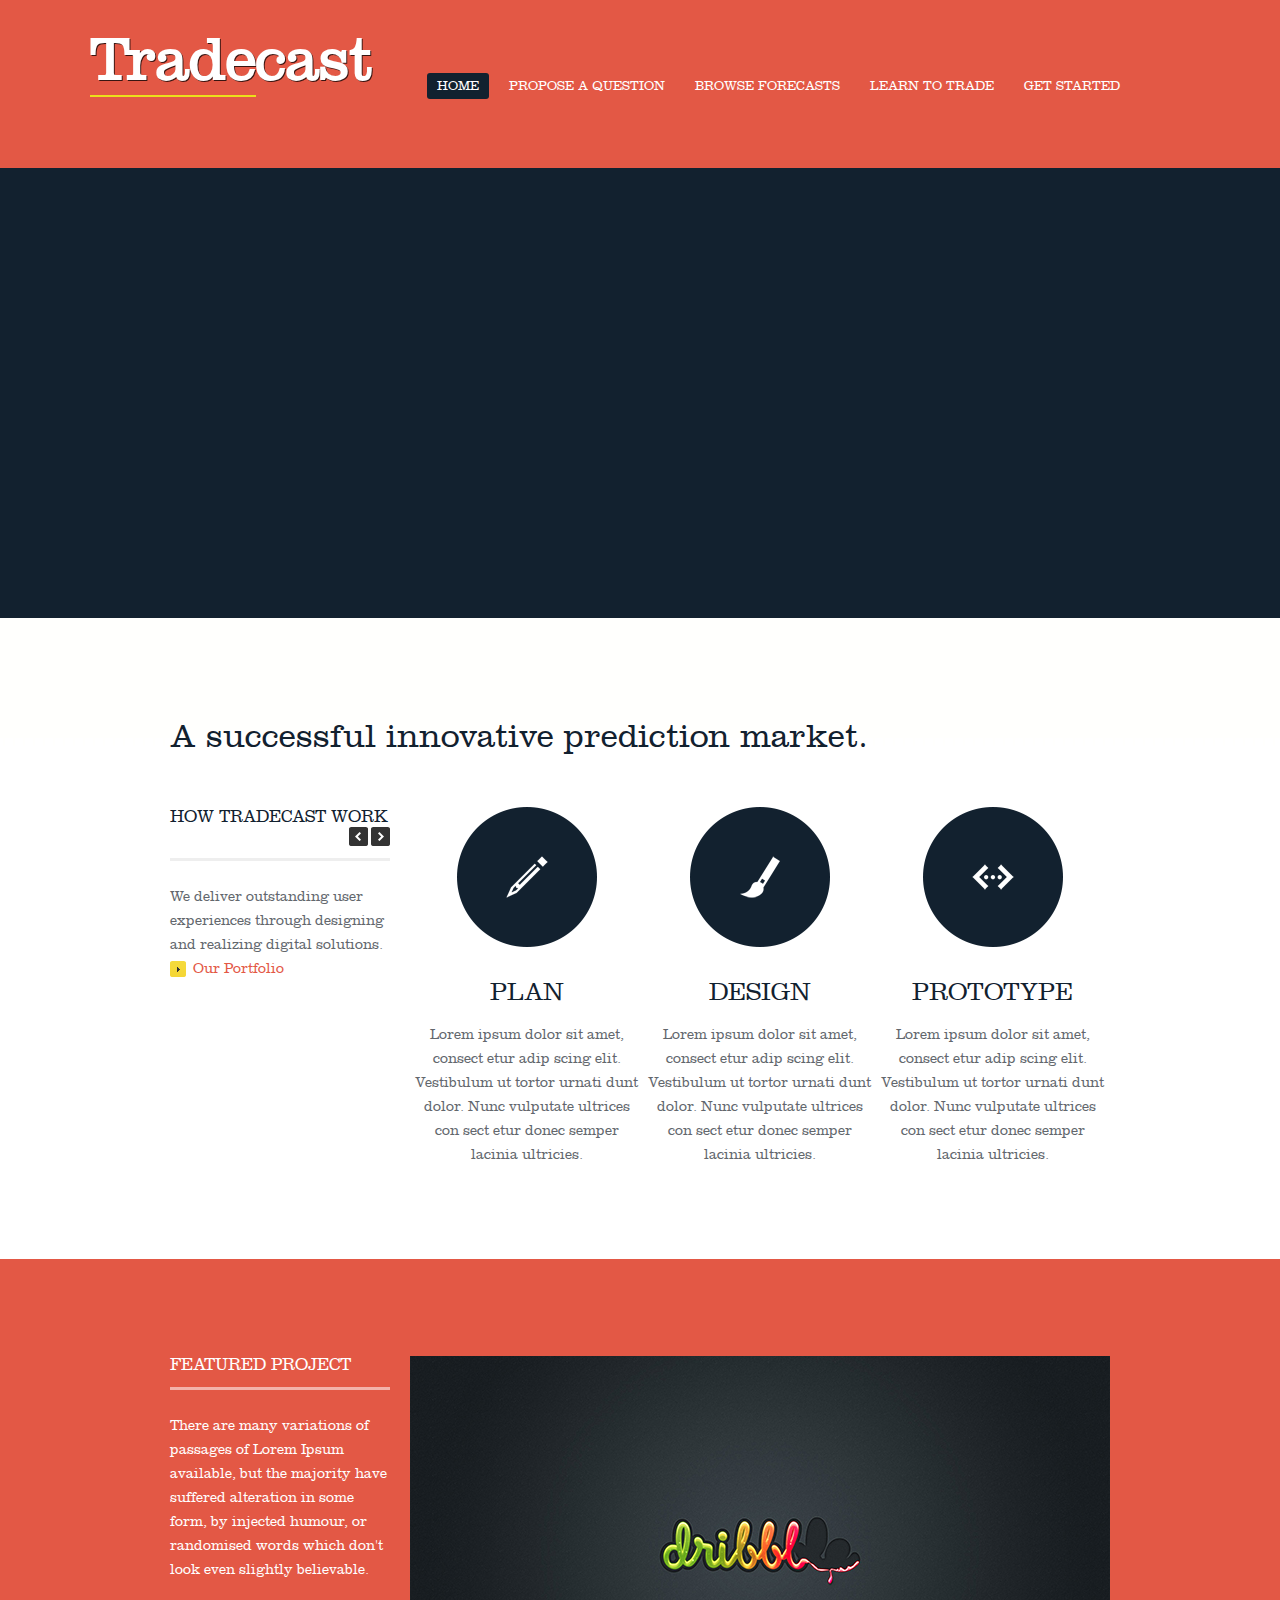
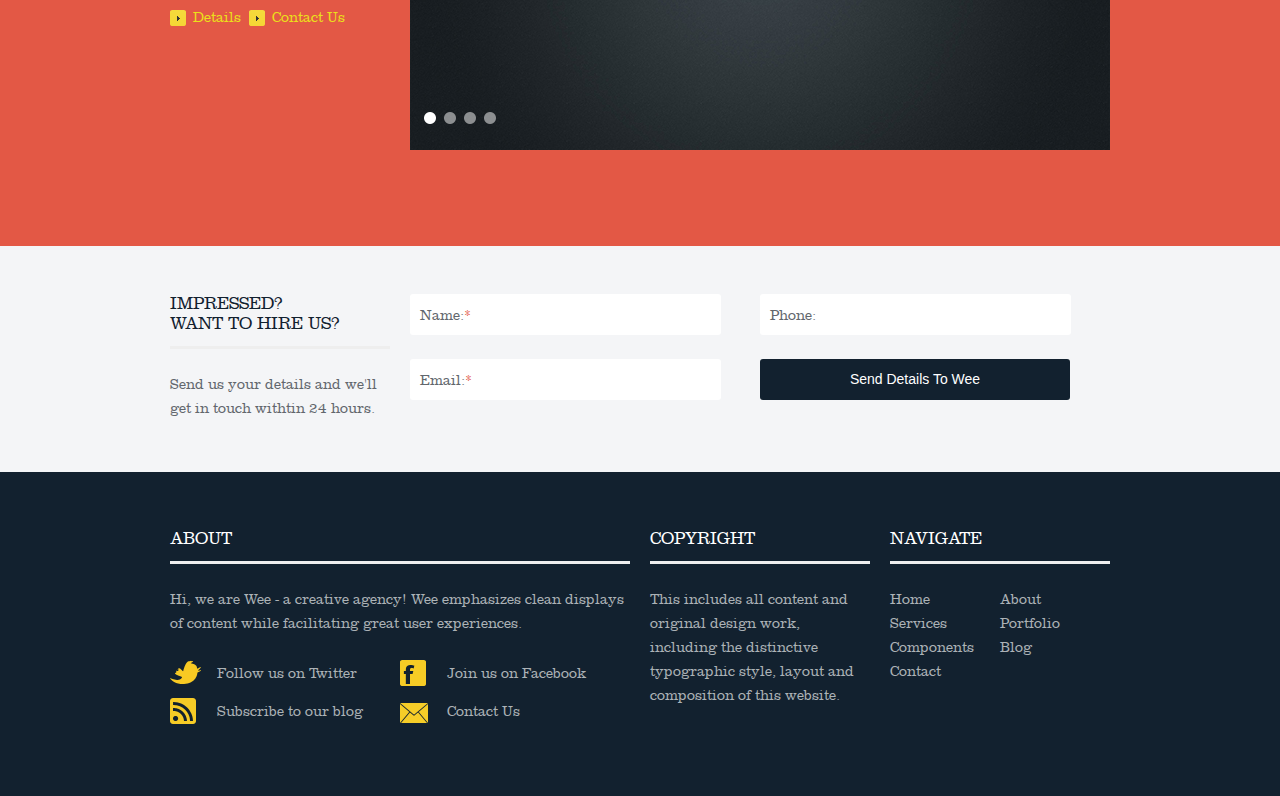
==== index.html @ a86aa31e "first commit" ====
﻿<!DOCTYPE html>
<html lang="en">
<head>
<title>Home | Tradecast</title>
<meta charset="utf-8">
<meta name="viewport" content="width=device-width; initial-scale=1.0">
<link rel="stylesheet" type="text/css" media="screen" href="css/style.css">
<link rel="stylesheet" type="text/css" media="screen" href="css/slider.css">
<script type="text/javascript" src="js/jquery-1.8.2.min.js"></script>
<script type="text/javascript" src="js/home-slider01.js"></script>
<script type="text/javascript" src="js/home-slider02.js"></script>
<script type="text/javascript" src="js/scripts.js"></script>
<script type="text/javascript" src="js/html5shiv.js"></script>
<!--[if lt IE 8]>
   <div style=' clear: both; text-align:center; position: relative;'>
     <a href="http://windows.microsoft.com/en-US/internet-explorer/products/ie/home?ocid=ie6_countdown_bannercode">
       <img src="http://storage.ie6countdown.com/assets/100/images/banners/warning_bar_0000_us.jpg" border="0" height="42" width="820" alt="You are using an outdated browser. For a faster, safer browsing experience, upgrade for free today." />
    </a>
  </div>
<![endif]-->
<!--[if lt IE 9]>
   	<script type="text/javascript" src="js/html5.js"></script>
    	<link rel="stylesheet" type="text/css" media="screen" href="css/ie.css">
    <![endif]-->
</head>
<body>
<div class="block1 p_bottom_zero">
  <div class="container_12"> 
    <!--==============================header=================================-->
    <header class="homepage">
      <h1><a class="logo" href="index.html"><span class="underline">Trade</span>cast</a></h1>
      <nav>
        <ul class="sf-menu">
          <li class="current"><a href="index.html">Home</a></li>
          <li><a href="propose.html">Propose a question</a></li>
          <li><a href="browse.html">Browse Forecasts</a></li>
          <li><a href="javascript:">Learn to trade</a>
            <ul>
              <li><a href="project-threecol.html">How Works </a></li>
              <li><a href="project-fourcol.html">Trader Manual</a></li>
              <!-- <li><a href="project-details.html">Project Details</a></li> -->
            </ul>
          </li>
          <!-- Pages
          <li> <a href="javascript:">Pages</a>
            <ul>
              <li><a href="javascript:">Home</a>
                <ul>
                  <li><a href="index.html">With Slider</a></li>
                  <li><a href="index2.html">Second Slider</a></li>
                  <li><a href="index3.html">Without Slider</a></li>
                </ul>
              </li>
              <li><a href="about.html">About</a></li>
              <li><a href="javascript:">Pricing</a>
                <ul>
                  <li><a href="pricing-threecol.html">Three Cols</a></li>
                  <li><a href="pricing-fourcol.html">Four Cols</a></li>
                </ul>
              </li>
              <li><a href="components.html">Components</a></li>
              <li><a href="404.html">404</a></li>
              <li><a href="faq.html">FAQ</a></li>
            </ul>
          </li> -->
          <li><a href="javascript:">Get started</a>
            <ul>
              <li><a href="blog.html">sign in</a></li>
              <li><a href="blog-single.html">Create account</a></li>
              <li><a href="blog-single.html">FAQ</a></li>
              <li><a href="blog-single.html">Contact us</a></li>
            </ul>
          </li> 
          <!-- Contact
          <li><a href="contact.html">Contact</a></li>-->
        </ul>
      </nav>
      <div class="clear"></div>
    </header>
  </div>
</div>
<div class="extra_container">
  <section >
    <div class="fullwidthbanner-container" style="height:450px">
      <div class="fullwidthbanner">
        <ul>
          
          <!-- FADE -->
          <li data-transition="fade">
          
            <img src="images/main.jpg" alt="">
            <div class="caption lft" data-x="700" data-y="70" data-speed="900" data-start="900" data-easing="easeOutExpo"><img src="images/carousel/euro.png" alt="" width="256" /></div> 
            <div class="caption lft" data-x="500" data-y="70" data-speed="200" data-start="900" data-easing="easeOutExpo"><img src="images/carousel/dollar.png" alt="" width="256" /></div> 
            
            <div class="caption sfl big_red_bg" data-x="10" data-y="40" data-speed="600" data-start="2000" data-easing="easeOutExpo">Buy / Sell trades for</div>
            <div class="caption sfl big_blue_bg" data-x="10" data-y="170" data-speed="600" data-start="2500" data-easing="easeOutExpo">
             Economics
            </div>
            
            <div class="caption sfl big_blue_bg" data-x="10" data-y="240" data-speed="600" data-start="2700" data-easing="easeOutExpo">
             Politics
            </div>
            
            <div class="caption sfl big_blue_bg" data-x="10" data-y="310" data-speed="600" data-start="2900" data-easing="easeOutExpo">
              Techology
            </div>
            
          </li>
          
          <!-- SLIDELEFT -->
          <li data-transition="slideright"> <img src="images/carousel/join.jpg" alt="" />
           <div class="caption lft" data-x="700" data-y="60" data-speed="900" data-start="900" data-easing="easeOutExpo"><img src="images/responsive.png" alt="" width="256" /></div>
            <div class="caption lfr big_yellow_bg" data-x="10" data-y="50" data-speed="300" data-start="1600" data-easing="easeOutExpo">Join</div>
            <div class="caption sfl small_black_bg" data-x="10" data-y="200" data-speed="300" data-start="1800" data-easing="easeOutExpo">The Most Innovative Prediction Market</div>
            <div class="caption sfr small_black_bg" data-x="10" data-y="250" data-speed="300" data-start="2000" data-easing="easeOutExpo">Sign Up Easily & Make Your Predictions</div>
            <!-- <div class="caption sfl small_black_bg" data-x="10" data-y="300" data-speed="300" data-start="2200" data-easing="easeOutExpo">Well Commented & Documented</div> -->
          
          </li>
          
          <!-- SLIDERIGHT -->
          <li data-transition="slideleft"> <img src="images/img3.jpg" alt="" />
            <div class="caption lft boxshadow" data-x="10" data-y="50" data-speed="900" data-start="1300" data-easing="easeOutExpo">
             
              <iframe width="560" height="315" src="//www.youtube.com/embed/XB0CORT1k9w" frameborder="0" allowfullscreen></iframe>
              
            </div>
            <div class="caption lfr big_black_bg" data-x="700" data-y="50" data-speed="300" data-start="1600" data-easing="easeOutExpo">Video Tutorials</div>
            <div class="caption lfb small_black_bg" data-x="700" data-y="130" data-speed="300" data-start="1800" data-easing="easeOutExpo">Use your training videos <br/>in the banner to get user notice</div>
            
            
            <div class="caption lfb" data-x="700" data-y="210" data-speed="300" data-start="1800" data-easing="easeOutExpo"><a href="#" class="button large">Watch Video Training Now</a></div>
            
            
          </li>
          
        
          
          
          <!-- SLIDEUP -->
          <li data-transition="fade"> <img src="images/carousel/night.jpg" alt="" />
            <div class="caption lft" data-x="520" data-y="20" data-speed="900" data-start="500" data-easing="easeOutBack"><img src="images/carousel/small.png" alt="" /></div>
            <div class="caption lfb big_red_bg" data-x="0" data-y="50" data-speed="900" data-start="800" data-easing="easeOutSine">Secured Trading</div>
            
            <div class="caption lfb big_red_bg" data-x="0" data-y="150" data-speed="1100" data-start="1000" data-easing="easeOutSine">High Anonymity</div>
            
            <!-- <div class="caption lfb big_red_bg" data-x="0" data-y="250" data-speed="1100" data-start="1200" data-easing="easeOutSine">Valid Markup</div> -->
          </li>
        </ul>
       
      </div>
    </div>	
  </section>
</div>
<div class="block2">
  <div class="container_12"> 
    <!--==============================content================================-->
    <section class="content">
      <div class="wrapper">
        <article class="grid_12 last-col">
          <div class="hello_box"> A successful innovative prediction market. </div>
        </article>
      </div>
      <div class="wrapper offers_box">
        <article class="grid_3">
          <h2 class="clearfix"> <span class="f_left">How Tradecast Work</span> <a id="next" class="next"></a> <a id="prev" class="prev"></a> </h2>
          <p> We deliver outstanding user experiences through designing and realizing digital solutions. <a href="project-fourcol.html" class="arrowlink">Our Portfolio</a> </p>
        </article>
        <div class="grid_9">
          <div id="home-services">
            <div class="grid_3">
              <div class="offer"> <img src="images/plan.png" alt="Plan">
                <div class="title">Plan</div>
                Lorem ipsum dolor sit amet, consect etur adip scing elit. Vestibulum ut tortor urnati dunt dolor. Nunc vulputate ultrices con sect etur donec semper lacinia ultricies.<br>
              </div>
            </div>
            <div class="grid_3">
              <div class="offer"> <img src="images/design.png" alt="Design">
                <div class="title">Design</div>
                Lorem ipsum dolor sit amet, consect etur adip scing elit. Vestibulum ut tortor urnati dunt dolor. Nunc vulputate ultrices con sect etur donec semper lacinia ultricies.<br>
              </div>
            </div>
            <div class="grid_3 last-col">
              <div class="offer"> <img src="images/prototype.png" alt="Prototype">
                <div class="title">Prototype</div>
                Lorem ipsum dolor sit amet, consect etur adip scing elit. Vestibulum ut tortor urnati dunt dolor. Nunc vulputate ultrices con sect etur donec semper lacinia ultricies.<br>
              </div>
            </div>
            <div class="grid_3 ">
              <div class="offer"> <img src="images/development.png" alt="Development">
                <div class="title">Development</div>
                Lorem ipsum dolor sit amet, consect etur adip scing elit. Vestibulum ut tortor urnati dunt dolor. Nunc vulputate ultrices con sect etur donec semper lacinia ultricies.<br>
              </div>
            </div>
            <div class="grid_3 ">
              <div class="offer"> <img src="images/testing.png" alt="Testing">
                <div class="title">Testing</div>
                Lorem ipsum dolor sit amet, consect etur adip scing elit. Vestibulum ut tortor urnati dunt dolor. Nunc vulputate ultrices con sect etur donec semper lacinia ultricies.<br>
              </div>
            </div>
            <div class="grid_3 last-col ">
              <div class="offer"> <img src="images/delivery.png" alt="Delivery">
                <div class="title">Delivery</div>
                Lorem ipsum dolor sit amet, consect etur adip scing elit. Vestibulum ut tortor urnati dunt dolor. Nunc vulputate ultrices con sect etur donec semper lacinia ultricies.<br>
              </div>
            </div>
          </div>
        </div>
      </div>
    </section>
  </div>
</div>
<div class="featured_block">
  <div class="container_12">
    <section class="content">
      <div class="wrapper featured_work">
        <article class="grid_3">
          <h2>Featured Project</h2>
          <p>There are many variations of passages of Lorem Ipsum available, but the majority have suffered alteration in some form, by injected humour, or randomised words which don't look even slightly believable. </p>
          <a href="project-details.html" class="arrowlink">Details</a>&nbsp; <a href="contact.html" class="arrowlink">Contact Us</a> </article>
        <article class="grid_9 last">
          <div class="flexslider" id="home-page-slider-secondary">
            <ul class="slides">
              <li >
                <div class="imgwrap lifted"><img src="images/featured-work.jpg" alt="Featured"/></div>
              </li>
              <li>
                <div class="imgwrap lifted"><img src="images/featured-work-1.jpg" alt="Featured"></div>
              </li>
              <li>
                <div class="imgwrap lifted"><img src="images/featured-work-2.jpg" alt="Featured"/></div>
              </li>
              <li>
                <div class="imgwrap lifted"><img src="images/featured-work-1.jpg" alt="Featured"/></div>
              </li>
            </ul>
          </div>
        </article>
      </div>
    </section>
  </div>
</div>
<div class="hireus_block">
  <div class="container_12">
    <section class="">
      <div class="wrapper">
        <article class="grid_3">
          <h2>Impressed?<br/>
            want to hire us?</h2>
          <p class="MB0"> Send us your details and we'll get in touch withtin 24 hours. </p>
        </article>
        <article class="grid_9">
          <form action="#" method="post" id="cform" name="cform" class="clearfix">
            <ul id="homehireus" class="hireform">
              <li>
                <label>Name:<span class="required">*</span></label>
                <input name="name" id="name" type="text" value="" tabindex="1">
              </li>
              <li>
                <label>Phone:</label>
                <input name="phone" id="phone" type="text" value="" tabindex="3">
              </li>
              <li>
                <label>Email:<span class="required">*</span></label>
                <input name="email" id="email" type="text" value="" tabindex="2">
              </li>
              <li>
                <input type="button" id="send-message" value="Send Details To Wee" tabindex="4">
              </li>
            </ul>
          </form>
          <div id="output"></div>
        </article>
      </div>
    </section>
  </div>
</div>
<div class="block3"> 
  <!--==============================footer=================================-->
  <div class="container_12">
    <footer>
      <div class="wrapper">
        <div class="grid_6">
          <h2>About</h2>
          <p>Hi, we are Wee - a creative agency! 
            Wee emphasizes clean displays of content while facilitating great user experiences.</p>
          <ul class="social">
            <li> <a href="#">
              <figure><img src="images/soc1.png" width="31" height="24" alt=""></figure>
              Follow us on Twitter</a> </li>
            <li> <a href="#">
              <figure><img src="images/soc2.png" width="31" height="26" alt=""></figure>
              Join us on Facebook</a> </li>
            <li> <a href="#">
              <figure><img src="images/soc3.png" width="31" height="26" alt=""></figure>
              Subscribe to our blog</a> </li>
            <li class="cont_item m_bottom_zero"> <a href="index-5.html">
              <figure><img src="images/soc4.png" width="31" height="20" alt=""></figure>
              Contact Us</a> </li>
          </ul>
        </div>
        <div class="grid_3">
          <h2>Copyright</h2>
          This includes all content and original design work, including the distinctive typographic style, layout and composition of this website. </div>
        <div class="grid_3 last-col">
          <h2>Navigate</h2>
          <ul class="navigate">
            <li><a href="#">Home</a></li>
            <li><a href="#">About</a></li>
            <li><a href="#">Services</a></li>
            <li><a href="#">Portfolio</a></li>
            <li><a href="#">Components</a></li>
            <li><a href="#">Blog</a></li>
            <li><a href="#">Contact</a></li>
          </ul>
        </div>
      </div>
    </footer>
  </div>
</div>

<script type="text/javascript" src="js/superfish.js"></script> 
<script type="text/javascript" src="js/jquery.responsivemenu.js"></script> 
<script type="text/javascript" src="js/jquery.flexslider.js"></script> 
<script type="text/javascript" src="js/jquery.easing.1.3.js"></script> 
<script src="js/jquery.carouFredSel-6.1.0-packed.js" type="text/javascript"></script> 
<script src="js/contact.js" type="text/javascript"></script> 
<script type="text/javascript" src="js/script.js"></script>

</body>
</html>
---- css/style.css ----
@import "reset.css";
@import "skeleton.css";
@import "superfish.css";
@import "flexslider.css";
@import "carousel.css";
article, aside, audio, canvas, command, datalist, details, embed, figcaption, figure, footer, header, hgroup, keygen, meter, nav, output, progress, section, source, video {
	display: block
}
mark, rp, rt, ruby, summary, time {
	display: inline
}
/*
Global properties
========================================================
*/

@font-face {
	font-family: 'ClarendonLTStdLight';
	src: url('fonts/clarendonltstd-light-webfont.eot');
	src: url('fonts/clarendonltstd-light-webfontd41d.eot?#iefix') format('embedded-opentype'), url('fonts/clarendonltstd-light-webfont.woff') format('woff'), url('fonts/clarendonltstd-light-webfont.ttf') format('truetype'), url('fonts/clarendonltstd-light-webfont.svg#ClarendonLTStdLight') format('svg');
	font-weight: normal;
	font-style: normal;
}
@font-face {
	font-family: 'ClarendonLTStdRoman';
	src: url('fonts/clarendonltstd-webfont.eot');
	src: url('fonts/clarendonltstd-webfontd41d.eot?#iefix') format('embedded-opentype'), url('fonts/clarendonltstd-webfont.woff') format('woff'), url('fonts/clarendonltstd-webfont.ttf') format('truetype'), url('fonts/clarendonltstd-webfont.svg#ClarendonLTStdRoman') format('svg');
	font-weight: normal;
	font-style: normal;
}
@font-face {
	font-family: 'ClarendonLTStdBold';
	src: url('fonts/clarendonltstd-bold-webfont.eot');
	src: url('fonts/clarendonltstd-bold-webfontd41d.eot?#iefix') format('embedded-opentype'), url('fonts/clarendonltstd-bold-webfont.woff') format('woff'), url('fonts/clarendonltstd-bold-webfont.ttf') format('truetype'), url('fonts/clarendonltstd-bold-webfont.svg#ClarendonLTStdBold') format('svg');
	font-weight: normal;
	font-style: normal;
}
html {
	width: 100%
}
body {
	font-family: "ClarendonLTStdLight", Arial, Helvetica, sans-serif;
	font-size: 14px;
	line-height: 24px;
	color: #62676d;
	min-width: 960px;
	background: #12212f;
	-webkit-text-size-adjust: none;
}
p {
	margin-bottom: 24px
}
.p2 {
	margin-bottom: 17px;
}
.m_bottom_zero {
	margin-bottom: 0 !important;
}
.m_left_zero {
	margin-left: 0 !important;
}
.p_bottom_zero {
	padding-bottom: 0 !important;
}
.p_left_zero {
	padding-left: 0 !important;
}
.clear {
	clear: both;
	width: 100%;
	line-height: 0;
	font-size: 0;
}
.wrapper {
	width: 100%;
	overflow: hidden
}
.extra_wrapper {
	overfbackground-image: url('../images/1page_img2.jpg');
	low: hidden;
}
.container {
	width: 100%
}
.extra_last, .last {
	margin-bottom: 0 !important;
	padding-bottom: 0 !important;
}
.extra_last {
	border: none !important;
	background: none !important;
}
.bg_none {
	background: none !important;
}
.bgi_none {
	background-image: none !important;
}
strike {
	color: red;
}
.hide {
	display: none;
}
.close {
	background: url(../images/close.png) no-repeat left 3px;
	border: 0;
	text-indent: -9999px;
	width: 16px;
	height: 16px;
	float: left;
	margin-right: 5px;
	cursor: pointer;
}
#output {
	background: #f1bcbc;
	color: #dd3e3e;
	padding: 5px;
	border-radius: 4px;
	height: 23px;
	width: 93%;
	border: 1px solid #e19c9c;
}
a {
	color: #E35845;
	outline: none;
	text-decoration: none;
	cursor: pointer;
}
a:hover {
	color: #62676d;
	text-decoration: none;
}
a.arrowlink {
	padding-left: 23px;
	background: url(../images/down_marker1.png) 0 1px no-repeat;
	-webkit-transition: all 0.2s ease;
	-moz-transition: all 0.2s ease;
	-o-transition: all 0.2s ease;
	transition: all 0.2s ease;
}
a.arrowlink:hover {
	background-position: 0 -16px;
}
.button {
	padding: 3px 8px;
	-webkit-transition: all 500ms cubic-bezier(0.250, 0.460, 0.450, 0.940);
	-moz-transition: all 500ms cubic-bezier(0.250, 0.460, 0.450, 0.940);
	-ms-transition: all 500ms cubic-bezier(0.250, 0.460, 0.450, 0.940);
	-o-transition: all 500ms cubic-bezier(0.250, 0.460, 0.450, 0.940);
	transition: all 500ms cubic-bezier(0.250, 0.460, 0.450, 0.940);
	border: 0px;
	border: none;
	cursor: pointer;
	background: #12212F;
	border-radius: 3px;
	color: #fff;
}
.button:hover {
	color: white;
	background: #E35845;
}
.button.small {
	font-size: 12px;
}
.button.large {
	font-size: 16px;
}
.button-red {
	background: #E35845;
}
.button-red:hover {
	background: #bc2e1b;
}
.button-green {
	background: #94c11c;
}
.button-green:hover {
	background: #759e07;
}
.button-blue {
	background: #4593e3;
}
.button-blue:hover {
	background: #2073c8;
}
.button-grey {
	background: #bbbbbb;
}
.button-grey:hover {
	background: #727272;
}
.button-green {
	background: #94c11c;
}
.button-green:hover {
	background: #759e07;
}
.ui-widget .ui-state-highlight p, .ui-widget .ui-state-error p {
	margin-bottom: 0;
	padding: 10px 20px;
}
.ui-tabs-nav li, .downloads {
	-webkit-transition: all 0.3s ease;
	-moz-transition: all 0.3s ease;
	-o-transition: all 0.3s ease;
	transition: all 0.3s ease;
}
.block {
	display: block;
}
.inline-block {
	display: inline-block;
}
input[type="text"] {
	border: none;
	background: #eee;
	padding: 0px 5px;
	font-size: 14px;
	line-height: 41px;
	-webkit-border-radius: 3px;
	-moz-border-radius: 3px;
	border-radius: 3px;
	outline: none;
	color: #6a6a6a;
	width: 100%;
}
/*
Header
========================================================
*/

header.homepage {
	margin: 0px 0px 0px -70px;
	padding: 48px 0px 70px;
}
header {
	margin: 0 10px;
	padding: 48px 0 48px;
}
header .logo {
	font-size: 60px;
	color: #fff;
	text-shadow: 1px 1px 0px #381511;
	-webkit-transition: all 500ms cubic-bezier(0.250, 0.460, 0.450, 0.940);
	-moz-transition: all 500ms cubic-bezier(0.250, 0.460, 0.450, 0.940);
	-ms-transition: all 500ms cubic-bezier(0.250, 0.460, 0.450, 0.940);
	-o-transition: all 500ms cubic-bezier(0.250, 0.460, 0.450, 0.940);
	transition: all 500ms cubic-bezier(0.250, 0.460, 0.450, 0.940);
}
header .logo .underline {
	border-bottom: 2px solid #EBDF1B;
}
header .logo:hover {
	color: #EBDF1B;
	text-shadow: 1px 1px 0px #381511;
}
header .logo .underline:hover {
	border-bottom: 2px solid #fff;
}
.homeabout {
}
.homeabout h1 {
	float: left;
	font-size: 50px;
	line-height: 1.2;
	color: #fff;
	text-shadow: 1px 1px 0px #381511;
	border-bottom: 1px solid #f3b2aa;
	margin-bottom: 20px;
	padding-bottom: 20px;
}
.homeabout h1 a {
	display: block;
	text-decoration: none;
}
.homeabout a {
	color: #EBDF1B;
}
.homeabout a:hover {
	color: #381511;
}
.homeabout h3.sub-tagline {
	color: #fff;
	font-size: 19px !important;
	line-height: 23px;
	margin-top: 20px;
	padding-top: 20px;
	padding-bottom: 96px;
}
.innerpages h1 {
	font-size: 50px;
	line-height: 1.2;
	color: #fff;
	text-shadow: 1px 1px 0px #381511;
	margin-bottom: 24px;
}
.breadcrumb li {
	float: left;
	margin-right: 5px;
}
.breadcrumb a {
	color: #12212F;
	-webkit-transition: all 0.2s ease;
	-moz-transition: all 0.2s ease;
	-o-transition: all 0.2s ease;
	transition: all 0.2s ease;
}
.breadcrumb a:hover {
	color: #fff;
}
.breadcrumb a:after {
	content: " /  ";
}
/*
Headings and Panels
========================================================
*/
h2, h3, h4 {
	font-weight: normal;
}
h2 {
	font-size: 17px;
	line-height: 20px;
	color: #12212f;
	text-transform: uppercase;
	text-align: left;
	position: relative;
	border-bottom: 3px solid #eee;
	padding-bottom: 12px;
	margin-bottom: 24px;
}
h2.ind {
	margin-bottom: 42px;
}
h2.ind1 {
	margin-bottom: 39px;
}
h2.ind2 {
	margin-bottom: 33px;
}
#content, .content {
	padding: 96px 0px 96px 0px;
}
.cont_pad {
	padding: 96px 0 96px 0 !important;
}
.block1 {
	background: #e35845;
}
.block2 {
	background: url(../images/block2.jpg) 50% 0 repeat-x #fff;
}
.block3 {
}

.extra_container {
	overflow: hidden;
}
.extra_container>figure {
	float: left;
}
.extra_container>div {
	float: right;
}
.hello_box {
	font-size: 33px;
	line-height: 45px;
	color: #12212f;
	text-align: left;
	margin-bottom: 48px
}
/*
Home
========================================================
*/

.offer {
	text-align: center;
}
.offer img {
	margin-bottom: 31px;
}
.offer .title {
	font-size: 25px;
	line-height: 29px;
	color: #12212f;
	margin-bottom: 16px;
	text-transform: uppercase;
}
.MB0 {
	margin-bottom: 0px !important;
}
.featured_block {
	background: #e35845;
}
.featured_block h2 {
	color: #fff;
	border-color: #F3B2AA;
}
.featured_block p {
	color: #fff;
}
.featured_block a {
	color: #EBDF1B;
}
.featured_block a:hover {
	color: #381511;
}
h4 {
	font-weight: bold;
}
.feature-circle {
	display: inline-block;
	width: 24px;
	height: 24px;
	text-align: center;
	padding: 6px;
	color: white;
	-moz-border-radius: 50px;
	-webkit-border-radius: 50px;
	border-radius: 50px;
	float: left;
}
#home-page-slider-secondary {
	z-index: 1;
}
#home-page-slider-secondary .flex-control-nav {
	width: 400px;
	height: 20px;
	bottom: auto !important;
	text-align: left;
	z-index: 2;
	margin-top: -40px;
}
#home-page-slider-secondary .flex-viewport {
	overflow: hidden;
	position: absolute;
	z-index: -1;
	margin-top: -50px;
}
#home-page-slider-secondary .slides {
	overflow: hidden;
	z-index: -1;
	margin-top: -50px;
}
#home-services .grid_3 {
	margin-left: 5px!important;
	margin-right: 5px!important;
}
/* Misc */


.reg {
	text-transform: uppercase
}
.f_left {
	float: left
}
.f_right {
	float: right
}
.align_right {
	text-align: right
}
.align_center {
	text-align: center
}
.it {
	font-style: italic
}
.let {
	letter-spacing: -1px
}
.feature-description {
	margin-left: 45px;
}
.green {
	background: #A9CF00;
}
.red {
	background: #E35845;
}
.blue {
	background: #2DA0CE;
}
.grey {
	background: #34302D;
}
.dark {
	background: #12212F;
}
.imgwrap {
	position: relative;
	float: left;
	-moz-border-radius: 4px;
	border-radius: 4px;
	background: #fff;
	-webkit-box-shadow: 0 1px 4px rgba(0, 0, 0, 0.6), 0 0 40px rgba(0, 0, 0, 0.6) inset;
	-moz-box-shadow: 0 1px 4px rgba(0, 0, 0, 0.6), 0 0 40px rgba(0, 0, 0, 0.6) inset;
	box-shadow: 0 1px 4px rgba(0, 0, 0, 0.6), 0 0 40px rgba(0, 0, 0, 0.6) inset;
}
.imgwrap:before, .imgwrap:after {
	content: "";
	position: absolute;
	z-index: -2;
}
.imgwrap:after {
	-webkit-transform: rotate(3deg);
	-moz-transform: rotate(3deg);
	-o-transform: rotate(3deg);
	-ms-transform: rotate(3deg);
	transform: rotate(3deg);
	right: 10px;
	left: auto;
}
/* Lifted corners */

.lifted {
	-moz-border-radius: 4px;
	border-radius: 4px;
}
.lifted:before, .lifted:after {
	bottom: 15px;
	left: 10px;
	width: 50%;
	height: 20%;
	max-width: 300px;
	max-height: 100px;
	-webkit-box-shadow: 0 15px 10px rgba(0, 0, 0, 0.7);
	-moz-box-shadow: 0 15px 10px rgba(0, 0, 0, 0.7);
	box-shadow: 0 15px 10px rgba(0, 0, 0, 0.7);
	-webkit-transform: rotate(-3deg);
	-moz-transform: rotate(-3deg);
	-ms-transform: rotate(-3deg);
	-o-transform: rotate(-3deg);
	transform: rotate(-3deg);
}
.lifted:after {
	right: 10px;
	left: auto;
	-webkit-transform: rotate(3deg);
	-moz-transform: rotate(3deg);
	-ms-transform: rotate(3deg);
	-o-transform: rotate(3deg);
	transform: rotate(3deg);
}
.pagination {
	position: absolute;
	z-index: 100;
	margin: 10px;
}
.pagination li {
	display: inline;
}
/*
Our Process
========================================================
*/
.our_process {
}
.our_process .img1 {
	background: url(../images/icon-plan.png) no-repeat;
	padding-left: 70px;
}
.our_process .img2 {
	background: url(../images/icon-design.png) no-repeat;
	padding-left: 70px;
}
.our_process .img3 {
	background: url(../images/icon-develop.png) no-repeat;
	padding-left: 70px;
}
.our_process .img4 {
	background: url(../images/icon-delivery.png) no-repeat;
	padding-left: 70px;
}
.gmap {
	margin-bottom: 48px;
}
/*
Featured Work Services Page
========================================================
*/
.featured-work-services {
	height: 480px;
}
.featured-work-services li {
	margin-bottom: 28px;
}
.featured-work-services img {
	border: 1px solid #eee;
	background: #fff;
	padding: 3px;
	-webkit-transition: border-color .7s linear, opacity .2s linear;
	-moz-transition: border-color .7s linear, opacity .2s linear;
	-o-transition: border-color .7s linear, opacity .2s linear;
	-ms-transition: border-color .7s linear, opacity .2s linear;
	transition: border-color .7s linear, opacity .2s linear;
	display: inline-block;
	width: 100%;
}
.featured-work-services img:hover {
	border-color: #E35845;
	opacity: 0.8;
}
.prev, .next {
	display: block;
	float: right;
	background: url(../images/pagination.png) no-repeat;
	width: 19px;
	height: 19px;
	cursor: pointer;
}
.next {
	background-position: -22px 0;
}
.next:hover {
	background-position: -22px -40px;
}
.prev {
	margin-right: 3px;
	background-position: 0 0;
}
.prev:hover {
	background-position: 0 -40px;
}
.down-vert, .up-vert {
	display: block;
	float: right;
	background: url(../images/pagination-vert.png) no-repeat;
	width: 19px;
	height: 19px;
	cursor: pointer;
}
.up-vert {
	background-position: -22px 0;
}
.up-vert:hover {
	background-position: -22px -40px;
}
.down-vert {
	margin-right: 3px;
	background-position: 0 0;
	margin-left: 5px;
}
.down-vert:hover {
	background-position: 0 -40px;
}
/*
 Testimonials
========================================================
*/
#quotes > p {
	width: 816px;
	min-height: 90px;
	margin-bottom: 0px;
}
.quotes-pagi a {
	background-image: url('../images/featured-pagi.png');
	width: 14px;
	height: 14px;
	display: inline-block;
	text-indent: -999px;
}
.quotes-pagi a.selected {
	background-image: url('../images/featured-pagi-active.png');
	width: 14px;
	height: 14px;
	display: inline-block;
	text-indent: -999px;
}
.quote {
	padding: 24px 24px 24px 0;
	background: #12212f;
	border-radius: 10px;
}
.quote p {
	color: white;
	font-size: 21px;
	line-height: 1.5em;
	padding-left: 116px;
}
.quote-icon {
	position: absolute;
	margin-top: 30px;
}
.quote p span {
	display: block;
	font-size: 14px;
	font-style: normal;
	margin-top: 9px;
	line-height: 1;
}
.quotes-pagi {
	margin-top: 93px !important;
	margin-left: 12px !important;
}
.quotes-pagi a {
	margin-right: 4px;
}
/*
Our Team
========================================================
*/
.our_team {
}
.our_team img {
	margin-bottom: 24px;
	border: 1px solid #e58b7f;
	background: transparent;
	padding: 3px;
	-webkit-transition: border-color .7s linear, opacity .2s linear;
	-moz-transition: border-color .7s linear, opacity .2s linear;
	-o-transition: border-color .7s linear, opacity .2s linear;
	-ms-transition: border-color .7s linear, opacity .2s linear;
	transition: border-color .7s linear, opacity .2s linear;
	opacity: 1;
	width: 100%;
}
.our_team img:hover {
	border-color: #E35845;
	opacity: 0.7;
}
.team_skills {
	margin-top: 24px;
	color: #fff;
}
/*
Project filter
========================================================
*/
.project-filter a {
	padding: 3px 0px;
	-webkit-transition: all 500ms cubic-bezier(0.250, 0.460, 0.450, 0.940);
	-moz-transition: all 500ms cubic-bezier(0.250, 0.460, 0.450, 0.940);
	-ms-transition: all 500ms cubic-bezier(0.250, 0.460, 0.450, 0.940);
	-o-transition: all 500ms cubic-bezier(0.250, 0.460, 0.450, 0.940);
	transition: all 500ms cubic-bezier(0.250, 0.460, 0.450, 0.940);
}
.project-filter li {
	margin-bottom: 10px;
}
.project-filter .active, .project-filter a:hover {
	background: #12212F;
	border-radius: 3px;
	padding: 3px 5px;
	color: white;
}
.project-filter.inline {
	margin-top: 3px
}
.project-filter.inline li {
	float: left;
	margin-bottom: 0px;
}
.project-filter.inline li a {
	margin-right: 5px;
	padding: 3px 5px;
	font-size: 14px;
	text-transform: none;
}
.projects-fourcols img {
	margin-bottom: 5px !important;
}
.project-item img {
	width: 100%;
}
.projects img {
	margin-bottom: 24px;
	display: inline-block;
}
.projects img:hover {
	opacity: 0.8;
}
.project-item {
	position: relative;
	overflow: hidden;
}
.project-item a.touch-item {
	display: inline-block;
}
.projects_pagination li, .blog_pagination li {
	float: left;
	border-top: 1px solid #eee;
	border-bottom: 1px solid #eee;
	padding-top: 10px;
	padding-bottom: 10px;
}
.projects_pagination li a, .blog_pagination li a {
	padding: 3px 0px;
	-webkit-transition: all 500ms cubic-bezier(0.250, 0.460, 0.450, 0.940);
	-moz-transition: all 500ms cubic-bezier(0.250, 0.460, 0.450, 0.940);
	-ms-transition: all 500ms cubic-bezier(0.250, 0.460, 0.450, 0.940);
	-o-transition: all 500ms cubic-bezier(0.250, 0.460, 0.450, 0.940);
	transition: all 500ms cubic-bezier(0.250, 0.460, 0.450, 0.940);
	margin-right: 5px;
	padding: 3px 5px;
}
.projects_pagination .active, .projects_pagination a:hover, .blog_pagination .active, .blog_pagination a:hover {
	background: #12212F;
	border-radius: 3px;
	padding: 3px 5px;
	color: white;
}
.projectdetails .flex-prev {
	background: url(../images/arrows.png) no-repeat;
	width: 43px;
	height: 58px;
	float: left;
	text-indent: -9999px;
	margin-left: 22px;
}
.projectdetails .flex-next {
	background: url(../images/arrows.png) no-repeat -43px;
	width: 43px;
	height: 58px;
	float: left;
	text-indent: -9999px;
	margin-right: 22px;
}
.projectdetails img {
	border: 0px;
}
/* Projects Etc Rollover */

.project-item {
	overflow: hidden;
}
.project-item a.touch-item {
	height: 149px;
	display: inline-block;
}
span.zoom-icon {
	height: 48px;
	width: 48px;
	left: 50%;
	bottom: 100%;
	background: #eee;
	margin-left: -18px;
	margin-top: -18px;
	position: absolute;
	z-index: 3;
	background: url(../images/img-view.png) 0 0 no-repeat;
}
span.zoom-link {
	left: 50%;
	bottom: 100%;
	margin-left: -18px;
	margin-top: -12px;
	position: absolute;
	z-index: 3;
}
span.zoom-link a {
	height: 48px;
	width: 48px;
	position: absolute;
	z-index: 3;
	background: url(../images/img-link.png) 0 0 no-repeat;
	text-indent: -9999px;
}
span.zoom-text {
	font-size: 14px;
	line-height: 18px;
	left: 0;
	margin-top: 25px;
	position: absolute;
	text-align: center;
	text-transform: uppercase;
	top: 100%;
	width: 100%;
	z-index: 3;
	color: white;
	font-weight: bold;
}
span.zoo-text a {
	z-index: 1000;
}
span.zoom-bg {
	position: absolute;
	top: 1px;
	left: 1px;
	bottom: 1px;
	right: 1px;
	opacity: 0;
	z-index: 2;
	background: rgba(0, 0, 0, 0.8);
	display: block;
	opacity: 0;
	-webkit-transition: opacity 0.25s ease-out;
	-moz-transition: opacity 0.25s ease-out;
	-o-transition: opacity 0.25s ease-out;
	transition: opacity 0.25s ease-out;
}
.projects span.zoom-bg {
	width: 228px;
	height: 149px;
}
.project-details-caro img {
	margin-bottom: 0;
	width: 100%;
}
.bold {
	font-weight: bold;
}
.entry a {
	color: #62676D;
}
.entry a:hover {
	color: #E35845;
}
.entry-title {
	margin-top: 0px;
	margin-bottom: 20px;
}
.css_cols {
	-webkit-column-count: 2;
	-moz-column-count: 2;
	column-count: 2;
	-webkit-column-gap: 20px;
	-moz-column-count: 20px;
	column-count: 20px;
	margin-bottom: 24px;
}
.hireus_block {
	background: #f4f5f7;
	padding: 48px 0;
}
.offices p {
	margin-bottom: 0px;
}
/*
Hire us
========================================================
*/
.required {
	color: #e35845;
}
.hireform {
}
.hireform li {
	float: left;
	position: relative;
	width: 50%;
	margin-bottom: 24px;
}
.hireform li label {
	position: absolute;
	top: 10px;
	left: 10px;
	font-size: 14px;
	font-weight: 400;
}
.hireform li input[type="text"] {
	border: none;
	background: #ffffff;
	width: 224px;
	height: 41px;
	padding: 0px 10px 0px 77px;
	font-size: 14px;
	line-height: 41px;
	-webkit-border-radius: 3px;
	-moz-border-radius: 3px;
	border-radius: 3px;
	outline: none;
	color: #6a6a6a;
}
.hireform li input[type="button"] {
	border: none;
	background: #12212f;
	color: #fff;
	width: 310px;
	height: 41px;
	padding: 0 10px;
	font-size: 14px;
	line-height: 41px;
	-webkit-border-radius: 3px;
	-moz-border-radius: 3px;
	border-radius: 3px;
	outline: none;
	-webkit-transition: all 0.3s ease;
	-moz-transition: all 0.3s ease;
	-o-transition: all 0.3s ease;
	transition: all 0.3s ease;
	cursor: pointer;
}
.hireform li input[type="button"]:hover, .hireform li input[type="button"]:focus {
	background: #e35845;
}
.big {
	border: none;
	background: #eee;
	border: 1px solid #fff;
	width: 98%;
	height: 41px;
	padding: 0 10px;
	font-size: 14px;
	line-height: 41px;
	-webkit-border-radius: 6px;
	-moz-border-radius: 6px;
	border-radius: 6px;
	outline: none;
	color: #6a6a6a;
	margin-bottom: 48px;
	-webkit-transition: all 0.3s ease;
	-moz-transition: all 0.3s ease;
	-o-transition: all 0.3s ease;
	transition: all 0.3s ease;
}
.big:hover {
	border: 1px solid #eee;
	background: #fff;
}
.contactform li input[type="text"] {
	background: #eee;
	width: 323px;
}
.contactform li textarea {
	border: none;
	background: #eee;
	width: 323px;
	height: 150px;
	padding: 0px 10px 0px 77px;
	font-size: 14px;
	line-height: 41px;
	-webkit-border-radius: 3px;
	-moz-border-radius: 3px;
	border-radius: 3px;
	outline: none;
	color: #6a6a6a;
}
.contactform li input[type="button"] {
	width: 410px;
}
.contactpage-msg {
	margin-top: 10px;
	width: 85% !important;
}
.contactform li:last-child {
	margin-bottom: 0px;
}
/*
Pricing
========================================================
*/
.pricing {
	padding-top: 48px;
}
.pricing h2 {
	text-align: center;
}
.pricing .well {
	background: #fff;
	box-shadow: none;
	border: 1px solid #ddd;
}
.pricing .well.highlighted {
	box-shadow: rgba(0,0,0,0.2) 0 0 10px;
	margin-top: -19px;
	padding-top: 38px;
	padding-bottom: 38px;
}
.pricing .well ul {
	margin-left: 0;
}
.pricing .well ul li {
	list-style: none;
	text-align: center;
	padding: 8px 0;
	border-bottom: 1px solid #eee;
}
.pricing .well h4 {
	text-align: center;
}
.pricing .signup {
	text-align: center;
	margin: 23px auto 4px auto;
}
.pricing .spot {
	font-weight: 700;
	font-size: 14px;
	-webkit-border-radius: 64px;
	border-radius: 64px;
	background: #71be42;
	border: 1px solid #ddd;
	border-color: #7dca4f #71be42 #63a73a;
	color: #fff;
	text-shadow: none;
	background-image: -o-linear-gradient(top, rgb(188,255,146) 0%, rgb(144,231,91) 5%, rgb(124,202,79) 100%);
	background-image: -moz-linear-gradient(top, rgb(188,255,146) 0%, rgb(144,231,91) 5%, rgb(124,202,79) 100%);
	background-image: -webkit-linear-gradient(top, rgb(188,255,146) 0%, rgb(144,231,91) 5%, rgb(124,202,79) 100%);
	background-image: -ms-linear-gradient(top, rgb(188,255,146) 0%, rgb(144,231,91) 5%, rgb(124,202,79) 100%);
	background-image: -webkit-gradient( linear, left top, left bottom, color-stop(0, rgb(188,255,146)), color-stop(0.05, rgb(144,231,91)), color-stop(1, rgb(124,202,79)) );
	background-image: linear-gradient(top, rgb(188,255,146) 0%, rgb(144,231,91) 5%, rgb(124,202,79) 100%);
	text-shadow: #63a73a 0 -1px 0;
	box-shadow: rgba(0,0,0,0.3) 0 1px 3px;
	position: absolute;
	height: 32px;
	padding: 16px 0;
	line-height: 16px;
	width: 64px;
	text-align: center;
	margin-top: -35px;
	margin-left: -16px;
}
.well {
	min-height: 20px;
	padding: 19px;
	margin-bottom: 20px;
	background-color: #f5f5f5;
	border: 1px solid #eee;
	border: 1px solid rgba(0, 0, 0, 0.05);
	-webkit-border-radius: 4px;
	-moz-border-radius: 4px;
	border-radius: 4px;
	-webkit-box-shadow: inset 0 1px 1px rgba(0, 0, 0, 0.05);
	-moz-box-shadow: inset 0 1px 1px rgba(0, 0, 0, 0.05);
	box-shadow: inset 0 1px 1px rgba(0, 0, 0, 0.05);
}
.link1 {
	color: #12212f;
	font-weight: bold;
}
.link1:hover {
	color: #285782;
}
/*
Blog
========================================================
*/


.post img {
	border: 1px solid #eee;
	background: #fff;
	padding: 3px;
	-webkit-transition: border-color .7s linear, opacity .2s linear;
	-moz-transition: border-color .7s linear, opacity .2s linear;
	-o-transition: border-color .7s linear, opacity .2s linear;
	-ms-transition: border-color .7s linear, opacity .2s linear;
	transition: border-color .7s linear, opacity .2s linear;
	margin-bottom: 24px;
	display: inline-block;
}
.post img:hover {
	border-color: #E35845;
	opacity: 0.8;
}
.post {
	margin-bottom: 48px;
}
.post-meta {
	font-size: 12px;
	background: url(../images/post-meta-bg.png);
	position: absolute;
	color: #fff;
	margin-top: -58px;
	margin-left: 5px;
}
.post-meta li {
	float: left;
	padding: 3px 10px;
}
.post-meta a {
	color: #EBDF1B;
	-webkit-transition: all 0.3s ease;
	-moz-transition: all 0.3s ease;
	-o-transition: all 0.3s ease;
	transition: all 0.3s ease;
}
.post-meta a:hover {
	color: #fff;
}
.post-meta .comments {
	background: #E35845;
	-moz-transition: all 0.3s ease;
	-o-transition: all 0.3s ease;
	transition: all 0.3s ease;
}
.post-meta .comments:hover {
	background: #fff;
	color: #E35845;
}
.post-meta .comments:hover a {
	color: #E35845;
}
.widget {
	margin-top: 48px;
}
.widget:first-child {
	margin-top: 0;
}
.widget input[type="text"] {
	width: 67%;
	margin-right: 5px;
	padding: 0 8px;
}
.widget input[type="button"] {
	padding: 12px 15px;
}
.related-post {
	padding: 24px 0;
	border-top: 1px solid #eee;
	border-bottom: 1px solid #eee;
}
.related-post li {
	width: 40%;
	float: left;
	margin-right: 10%;
}
.related post li:nth-child(even) {
	margin-right: 0px;
}
.related-post li img {
	margin-right: 10px;
	float: left;
}
.related-post li span {
}
.tag-cloud {
	width: 100%;
	float: left;
	margin: 0px 0 30px;
}
.tag-cloud a, .tag-cloud a:visited {
	font-size: 11px;
	display: block;
	color: #666;
	background-color: #ddd;
	-webkit-border-radius: 3px;
	-moz-border-radius: 3px;
	border-radius: 3px;
	text-decoration: none;
	float: left;
	margin: 0 6px 7px 0;
	padding: 4px 12px 4px 12px;
}
.tag-cloud a:hover {
	font-size: 11px;
	text-shadow: 1px 1px 0 rgba(0, 0, 0, 0.2);
	display: block;
	color: #fff;
	background-color: #8cbd2e;
	-webkit-border-radius: 3px;
	-moz-border-radius: 3px;
	border-radius: 3px;
	text-decoration: none;
	float: left;
	-moz-transition: all 0.2s linear 0s;
	-webkit-transition: all 0.2s linear 0s;
	-o-transition: all 0.2s linear 0s;
}
.related-post h4 {
	margin-bottom: 24px;
}
.commentform {
	margin-top: 0px;
}
.commentform li {
	width: 100%;
}
.commentform li input[type="text"] {
	background: #eee;
	width: 86%;
}
.commentform li textarea {
	border: none;
	background: #eee;
	width: 86%;
	height: 150px;
	padding: 0px 10px 0px 77px;
	font-size: 14px;
	line-height: 41px;
	-webkit-border-radius: 3px;
	-moz-border-radius: 3px;
	border-radius: 3px;
	outline: none;
	color: #6a6a6a;
}
.commentform li input[type="button"] {
	width: 100%;
}
#comment {
	margin-top: 12px;
}
.commentlist {
	list-style-type: none;
	padding: 0;
	margin: 0;
}
.commentlist ol {
	list-style-type: none;
	padding: 30px 0 0 65px;
	margin: 0;
}
.commentlist li {
	position: relative;
	padding: 0 0 30px 0;
}
.commentlist li li {
	position: relative;
	padding: 0;
	padding-left: 48px;
}
.com-line {
	width: 26px;
	position: absolute;
	left: 0px;
	top: 23px;
}
.commentlist li li .avatar-img {
	left: 70px;
}
.avatar-img {
	position: absolute;
	top: 20px;
	left: 20px;
}
.avatar {
	display: block
}
.fn {
	font-size: 12px;
	font-weight: normal;
	font-style: normal;
	text-transform: uppercase
}
.tdate, .reply {
	font-size: 11px;
}
.reply a, .reply a:visited {
	margin-top: -0px
}
.reply a:hover {
	text-decoration: underline;
}
.fn a, .fn a:visited {
	font-weight: normal;
	color: #2b2d30;
}
.fn a:hover {
	color: #8cbd2e;
}
.comment-body {
	margin: 0 0 0 0px;
	padding: 18px;
	padding-left: 100px;
}
.comment-body p {
	margin-bottom: 5px;
	margin-top: 10px;
}
.comment-body .more2 {
	padding: 0px 0px;
}
/*
Accordion
========================================================
*/
.ui-accordion .ui-accordion-header {
	display: block;
	cursor: pointer;
	position: relative;
	zoom: 1;
}
#accordion h3 {
	padding: 6px 15px;
	margin-bottom: 7px;
	background: #545454;
	border: 0;
	color: #fff;
	font-weight: normal;
}
#accordion .ui-icon {
	background: none !important;
	display: inline !important;
}
#accordion p {
	padding: 5px 15px 17px 15px;
}
#accordion .ui-state-active {
	background: #E35845;
}
.ui-accordion .ui-accordion-header .ui-accordion-header-icon {
	position: absolute;
	left: .5em;
	top: 50%;
	margin-top: -8px;
}
.ui-accordion .ui-accordion-content {
	overflow: hidden;
	zoom: 1;
	background: #fff;
	border: 0;
	font-size: 13px;
}
#accordion.faq .ui-accordion-content {
	overflow: hidden!important;
	line-height: 1.5;
}
/*
Tabs
========================================================
*/

.ui-tabs {
	padding: 0em;
	zoom: 1;
	background: none;
	border: 0;
}
.ui-tabs .ui-tabs-nav {
	list-style: none;
	position: relative;
	padding: .2em .2em 0;
	background: none;
	border: 0;
}
.ui-tabs .ui-tabs-nav li {
	position: relative;
	float: left;
	border-bottom-width: 0 !important;
	margin: 0 .2em -1px 0;
	padding: 0;
	background: #545454;
	border: 0;
	border-radius: 4px;
}
.ui-tabs .ui-tabs-nav li a {
	float: left;
	text-decoration: none;
	padding: .5em 1em;
	background: none;
	font-size: 13px;
}
.ui-tabs .ui-tabs-nav li.ui-tabs-selected {
	padding-bottom: 1px;
	border-bottom-width: 0;
	background: #E35845;
}
.ui-tabs .ui-tabs-nav li.ui-tabs-selected a, .ui-tabs .ui-tabs-nav li.ui-state-disabled a, .ui-tabs .ui-tabs-nav li.ui-state-processing a {
	cursor: text;
	color: #fff;
}
.ui-tabs .ui-tabs-nav li a, .ui-tabs.ui-tabs-collapsible .ui-tabs-nav li.ui-tabs-selected a {
	cursor: pointer;
	color: #fff;
}
.ui-tabs .ui-tabs-panel {
	padding: 1em;
	display: block;
	border-width: 0;
	background: none;
}
.ui-tabs .ui-tabs-hide {
	display: none !important;
}
.ui-tabs .ui-tabs-nav li > a::before {
	background: none;
}
.ui-state-active, .ui-widget-content .ui-state-active, .ui-widget-header .ui-state-active, .ui-state-default, .ui-widget-content .ui-state-default, .ui-widget-header .ui-state-default {
	font-weight: normal;
}
/*
jQuery UI Progress bar
========================================================
*/
.ui-progressbar {
	background: #12212F;
	border-radius: 4px;
	border: 0;
	height: 1em;
}
.ui-progressbar-value {
	border-radius: 0px;
	background: #E35845;
	border: 0;
	height: 1.2em !important;
}
/*
jQuery UI Notifications
========================================================
*/
.ui-state-highlight, .ui-state-error {
	border-radius: 4px !important;
}
/*
projects-carousel
========================================================
*/
.projects-carousel-wrapper {
	height: 132px;
}
/*
Contact form
========================================================
*/

#contact-form {
	padding: 0px 0 0 0;
}
#contact-form .success {
	width: 246px;
	margin-bottom: 20px;
	padding: 10px;
	position: absolute;
}
#contact-form textarea, #contact-form input {
	margin: 0;
	font-size: 14px;
	border: 1px solid #e1e1e1;
	color: #62676d;
	border-radius: 8px;
	padding: 9px 15px;
	outline: none;
	position: relative;
	background: none;
}
#contact-form input {
	width: 338px;
	float: left;
}
#contact-form textarea {
	overflow: auto;
	width: 588px;
	height: 230px;
	resize: vertical;
	float: left;
	margin: 0 0 0 0;
}
#contact-form label {
	display: block;
	min-height: 45px;
	overflow: hidden;
}
#contact-form label.message {
	display: block;
	padding-bottom: 0;
}
#contact-form .button {
	margin-left: 17px;
}
#contact-form .error, #contact-form .empty, #contact-form .success {
	display: none;
}
#contact-form .error, #contact-form .empty {
	text-align: left;
	color: red;
	font-size: 11px;
	float: left;
	padding-top: 7px;
	line-height: 14px;
}
#contact-form .buttons2 {
	overflow: hidden;
	text-align: right;
	position: relative;
	clear: both;
	padding-top: 30px;
}
#contact-form .buttons2 a {
	cursor: pointer;
	margin-top: 0;
	text-align: center;
}
#contact-form span {
	display: block;
	margin: 0px 0 0 5px;
}
.map_wrapper {
	overflow: hidden;
	margin-bottom: 24px;
	display: block;
}
#map_canvas {
	width: 100%;
	height: 306px;
}
.adress {
}
.adress span {
	display: inline-block;
	width: 82px;
}
.adress dt {
}
.adress a, .demolink {
	color: #000000;
}
.adress a:hover, .demolink {
	text-decoration: underline;
}
.demolink:hover {
	text-decoration: none;
	color: #000;
}
/*
footer
========================================================
*/
footer {
	padding: 57px 0px 60px 0;
	background: none;
}
footer, footer a {
	color: #acb2b6;
}
footer h2 {
	color: #fff;
}
footer .social img {
	background: transparent;
	border: 0px;
	padding: 0;
	margin: 0;
}
footer .social li {
	width: 50%;
	float: left;
	margin-bottom: 12px;
}
footer .social li a {
	display: inline-block;
	margin-top: 2px;
}
footer .social li a:hover {
	color: #fff;
}
footer .social li figure {
	float: left;
	margin: -2px 16px 0 0;
}
footer .social .cont_item figure {
	padding-top: 5px !important;
}
footer .navigate li {
	float: left;
	width: 50%;
}
footer .navigate a:hover {
	color: #f5d12f;
}
nav ul {
	display: block;
}
nav select {
	display: none;
	width: 100%;
	padding: 10px;
}

/*
This area adds love and makes the site reponsive
========================================================
*/

@media only screen and (max-width: 995px) {
body {
	min-width: 768px;
}
header {
	padding-top: 30px;
}
.homeabout .flexslider2 {
	padding-top: 0px;
}
.flexslider2, .flexslider2 img {
	height: 300px;
}
.cont_pad {
	padding: 37px 0 30px 0 !important;
}
.hello_box {
	font-size: 27px;
	line-height: 32px;
	margin-bottom: 30px;
}
.offers_box, #tabs {
	margin-bottom: 40px;
}
footer .title {
	font-size: 22px;
	line-height: 26px;
}
footer {
	font-size: 13px;
	padding: 35px 0 38px;
}
.block1 {
	max-height: inherit;
}
#content {
	padding: 40px 0 35px;
}
#contact-form textarea {
	width: 460px;
}
#contact-form input {
	width: 280px;
}
nav ul {
	display: block;
}
nav select {
	display: none;
}
.hireform li {
	display: block;
	width: 100%;
}
.hireform li input[type="text"] {
	width: 80%;
}
.hireform li input[type="button"] {
	width: 95%;
}
}
 @media only screen and (max-width: 767px) {
body {
	min-width: 420px;
}
.flexslider2, .flexslider2 img {
	height: 300px;
}
#tabs {
	height: auto;
}
.project_box img {
	width: 100%;
}
.offers_box1 {
	padding: 3px 0 35px;
}
#contact-form input, #contact-form textarea {
	width: 385px;
}
header, nav, .flex_box {
	margin-left: 0;
	margin-right: 0;
}
nav ul {
	display: none;
}
nav select {
	display: block;
}
}
 @media only screen and (max-width: 479px) {
body {
	min-width: 300px;
}
.ui-widget-content img {
	width: 100%;
}
.offers_box, #tabs {
	margin-bottom: 30px;
}
#contact-form input, #contact-form textarea {
	width: 265px;
}
nav ul {
	display: none;
}
nav select {
	display: block;
}
}
.touch-item {
	display: inline-block;
	width: 48px;
	height: 48px;
}
.ui-state-green, .ui-widget-content .ui-state-green, .ui-widget-header .ui-state-green {
	border: 1px solid #fed22f;
	background: #94C11C;
	color: white;
}
.ui-state-green a, .ui-widget-content .ui-state-green a, .ui-widget-header .ui-state-green a {
	color: white;
}
.ui-state-green p {
	margin: 0;
	padding: 10px 20px;
}
.ui-state-blue, .ui-widget-content .ui-state-blue, .ui-widget-header .ui-state-blue {
	border: 1px solid #fed22f;
	background: #4593E3;
	color: white;
}
.ui-state-blue a, .ui-widget-content .ui-state-blue a, .ui-widget-header .ui-state-blue a {
	color: white;
}
.ui-state-blue p {
	margin: 0;
	padding: 10px 20px;
}
---- css/slider.css ----
/*-----------------------------------------------------------------------------------*/
/*	SLIDER
/*-----------------------------------------------------------------------------------*/
.fullwidthbanner-container { position:relative;}
.fullwidthbanner { position:relative; }
.tp-simpleresponsive .caption {
	-ms-filter: "progid:DXImageTransform.Microsoft.Alpha(Opacity=0)";
	filter: alpha(opacity=0);
	-moz-opacity: 0;
	-khtml-opacity: 0;
	opacity: 0;
	position:absolute;
}

.caption.big_white {
	color: #fff;
	font-size: 35px;
	line-height: 35px;
	font-weight: bold;
	font-family: 'Ubuntu', sans-serif;
}
.caption.big_orange_bg {background:#e44d26; color: #fff;
	font-size: 55px;
	line-height: 1.5;
	font-weight: bold;
	padding: 15px 30px;
	font-family: 'Ubuntu', sans-serif;
	}
.big_yellow_bg {background:#f3ff32; color: #545454;
	font-size: 55px;
	line-height: 1.5;
	font-weight: bold;
	padding: 15px 30px;
	font-family: 'Ubuntu', sans-serif;}	
	
.caption.big_blue_bg{background:#1983C9; font-size: 30px; color: #fff ;
	line-height: 1.5;
	font-weight: bold;
	padding: 8px 30px;
	font-family: 'Ubuntu', sans-serif;
	
	}
	
	
.caption.small_white {
	color: #fff;
	font-size: 20px;
	line-height: 28px;
	font-family: 'Ubuntu', sans-serif;
}

.caption.big_black {
	color: #2c2c2c;
	font-size: 35px;
	line-height: 35px;
	font-weight: bold;
	font-family: 'Ubuntu', sans-serif;
}

.caption.big_black_bg {
	background-color: #2c2c2c;
	color: #fff;
	font-size: 35px;
	line-height: 35px;
	font-weight: bold;
	padding: 5px 10px;
	font-family: 'Ubuntu', sans-serif;
}

.caption.small_black_bg {
	color: #fff;
	font-size: 20px;
	line-height: 28px;
	background-color: #2c2c2c;
	padding: 5px 10px;
	font-family: 'Ubuntu', sans-serif;
}

.caption.big_white_bg {
	background-color: #fff;
	color: #414141;
	font-size: 45px;
	line-height: 35px;
	font-weight: bold;
	padding: 5px 10px 7px;
	-webkit-box-shadow: 0px 1px 2px 0 rgba(0, 0, 0, 0.2);
	box-shadow: 0px 1px 2px -1px rgba(0, 0, 0, 0.2);
	font-family: 'Ubuntu', sans-serif;
}

.caption.big_red_bg{background:#E35845; color: #fff;
	font-size: 30px;
	font-weight:bold;
	line-height: 1.5;
	padding: 5px 20px;
	-webkit-box-shadow: 0px 1px 2px 0 rgba(0, 0, 0, 0.2);
	box-shadow: 0px 1px 2px -1px rgba(0, 0, 0, 0.2);
	font-family: 'Ubuntu', sans-serif;}


.caption.big_white_bg_2 {
	background-color: #fff;
	color: #414141;
	font-size: 27px;
	line-height: 27px;
	font-weight: bold;
	padding: 5px 10px 7px;
	-webkit-box-shadow: 0px 1px 2px 0 rgba(0, 0, 0, 0.2);
	box-shadow: 0px 1px 2px -1px rgba(0, 0, 0, 0.2);
	font-family: 'Ubuntu', sans-serif;
}

.caption.small_white_bg {
	color: #414141;
	font-size: 20px;
	line-height: 28px;
	background-color: #fff;
	padding: 5px 10px 6px;
	-webkit-box-shadow: 0px 1px 2px 0 rgba(0, 0, 0, 0.2);
	box-shadow: 0px 1px 2px -1px rgba(0, 0, 0, 0.2);
	font-family: 'Ubuntu', sans-serif;
}

.caption.boxshadow {
	-moz-box-shadow: 0px 0px 20px rgba(0, 0, 0, 0.5);
	-webkit-box-shadow: 0px 0px 20px rgba(0, 0, 0, 0.5);
	box-shadow: 0px 0px 20px rgba(0, 0, 0, 0.5);
}

.caption.noshadow {
	text-shadow: none;
}

.tp-leftarrow.large {
	z-index:100;
	cursor:pointer;
	position:relative;
	background: url(../images/arrows.png) no-repeat top left;
	width:43px;
	height:58px;
	margin-left:20px;
	top: 50% !important;
	margin-top:-18px;
}

.tp-rightarrow.large {
	z-index:100;
	cursor:pointer;
	position:relative;
	background: url(../images/arrows.png) no-repeat top right;
	width:43px;
	height:58px;
	margin-left:-20px;
	top: 50% !important;
	margin-top:-18px;
}

.tp-bannertimer {
	width:100%;
	height:7px;
	background:url(../images/timer.png);
	position:absolute;
	z-index:200;
}

.tp-bullets {
	z-index:100;
	position:absolute;
}

.tp-bullets.simplebullets .bullet {
	cursor:pointer;
	position:relative;
	background: #c6c6c6;
	width:12px;
	height:12px;
	-webkit-border-radius: 12px;
	border-radius: 12px;
	margin:3px;
	float:left;
}

.tp-bullets.simplebullets .bullet:hover, .tp-bullets.simplebullets .bullet.selected {
	background: #949494;
}

.tp-simpleresponsive img {
	-moz-user-select: none;
	-khtml-user-select: none;
	-webkit-user-select: none;
	-o-user-select: none;
}

.tp-simpleresponsive ul {
	list-style:none;
	padding:0;
	margin:0;
}

.tp-simpleresponsive >ul li {
	list-stye:none;
	position:absolute;
	visibility:hidden;
}

.caption.slidelink a div {
	width:10000px;
	height:10000px;
}

.tp-loader {
	background:url(../images/loading.gif) no-repeat;
	background-color:#fff;
	margin:-15px -15px;
	top:35%;
	left:50%;
	z-index:10000;
	position:absolute;
	width:30px;
	height:30px;
}

.fullwidthbanner-container {
	width:100% !important;
	position:relative;
	padding:0;
	max-height:450px !important;
	overflow:hidden;
}

.fullwidthbanner ul {
	overflow: inherit;
}

.fullwidthbanner ul li {
	padding: 0;
	background: none;
}

.fullwidthbanner img {
	max-width: none;
	display: block;
}

.bannercontainer {
	background-color:#fff;
	width:960px;
	position:relative;
	margin: 50px auto;
}

.banner {
	width:960px;
	height:450px;
	position:relative;
	overflow:hidden;
}

.bannercontainer ul {
	overflow: inherit;
}

.bannercontainer ul li {
	padding: 0;
	background: none;
}

.banner img {
	max-width: none;
	display: block;
}
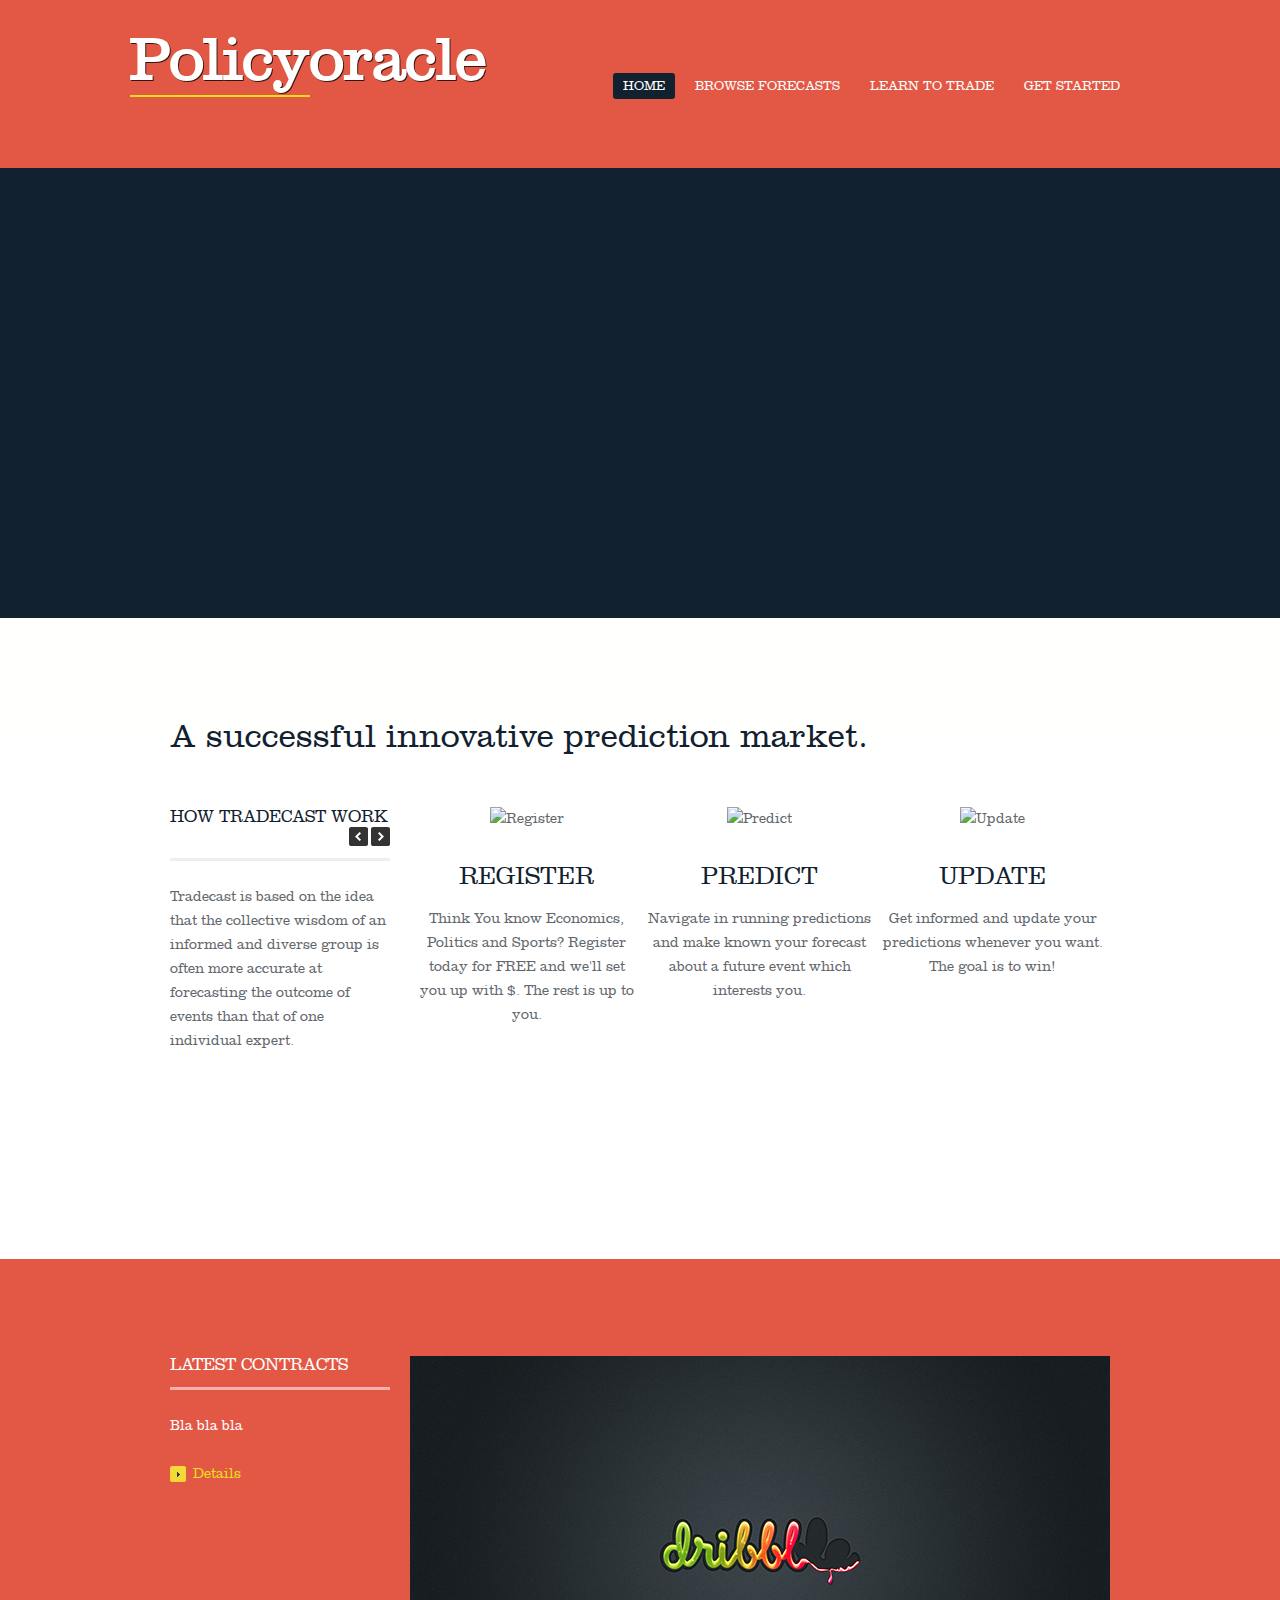
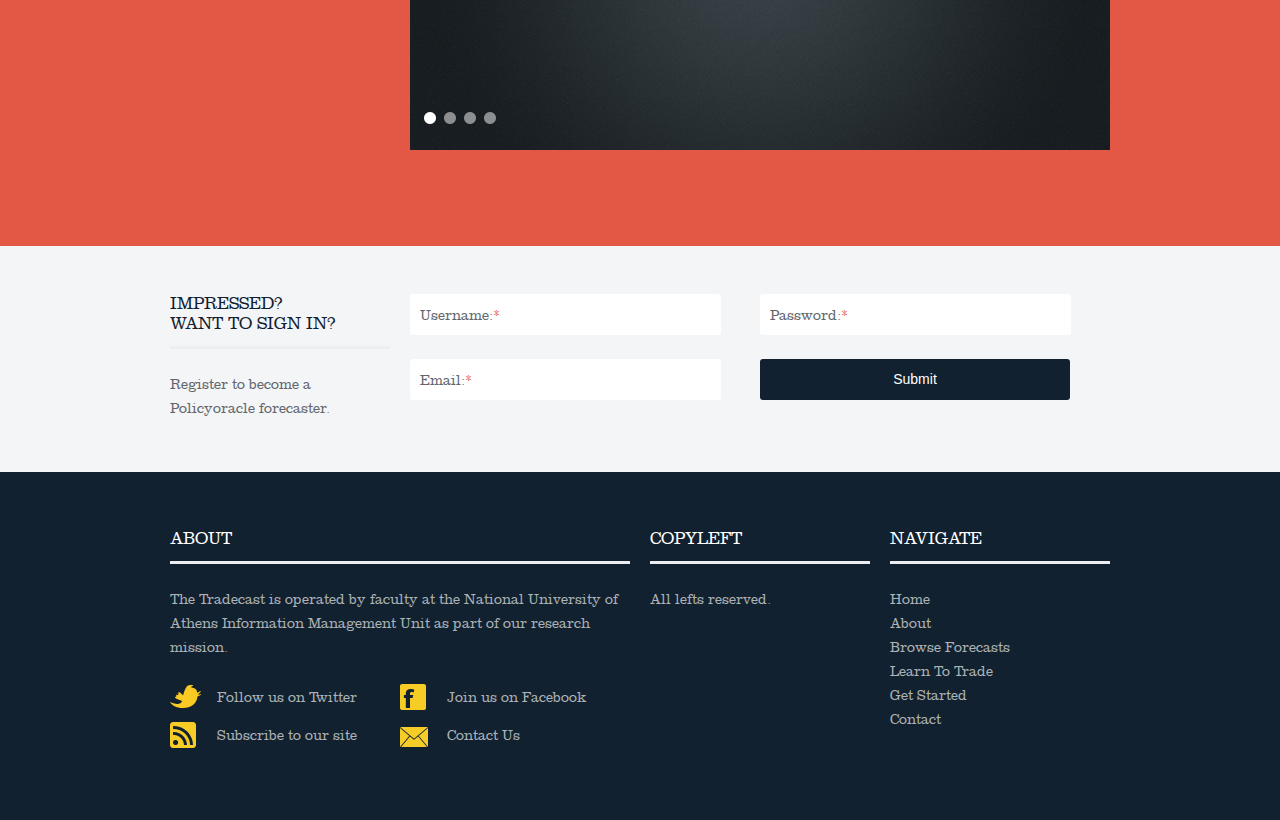
==== commit d79c0039: "first connection with the db" ====
--- a/index.html
+++ b/index.html
@@ -1,7 +1,16 @@
-﻿<!DOCTYPE html>
+﻿<?php
+
+define('INCLUDE_CHECK',true);
+
+require 'connect.php';
+require 'functions.php';
+
+?>
+
+<!DOCTYPE html>
 <html lang="en">
 <head>
-<title>Home | Tradecast</title>
+<title>Home | Policyoracle</title>
 <meta charset="utf-8">
 <meta name="viewport" content="width=device-width; initial-scale=1.0">
 <link rel="stylesheet" type="text/css" media="screen" href="css/style.css">
@@ -28,51 +37,32 @@
   <div class="container_12"> 
     <!--==============================header=================================-->
     <header class="homepage">
-      <h1><a class="logo" href="index.html"><span class="underline">Trade</span>cast</a></h1>
+      <h1><a class="logo" href="index.html"><span class="underline">Policy</span>oracle</a></h1>
       <nav>
         <ul class="sf-menu">
           <li class="current"><a href="index.html">Home</a></li>
-          <li><a href="propose.html">Propose a question</a></li>
-          <li><a href="browse.html">Browse Forecasts</a></li>
+          <!-- <li><a href="propose.html">Propose a question</a></li> -->
+          <li><a href="javascript:">Browse Forecasts</a>
+            <ul>
+              <li><a href="browse-economics.html">Economics </a></li>
+              <li><a href="browse-politics.html">Politics</a></li>
+              <li><a href="browse-environment.html">Environment</a></li>
+            </ul>
+          </li>
           <li><a href="javascript:">Learn to trade</a>
             <ul>
-              <li><a href="project-threecol.html">How Works </a></li>
-              <li><a href="project-fourcol.html">Trader Manual</a></li>
+              <li><a href="how-works.html">How Works </a></li>
+              <li><a href="trader-manual.html">Trader Manual</a></li>
               <!-- <li><a href="project-details.html">Project Details</a></li> -->
             </ul>
           </li>
-          <!-- Pages
-          <li> <a href="javascript:">Pages</a>
-            <ul>
-              <li><a href="javascript:">Home</a>
-                <ul>
-                  <li><a href="index.html">With Slider</a></li>
-                  <li><a href="index2.html">Second Slider</a></li>
-                  <li><a href="index3.html">Without Slider</a></li>
-                </ul>
-              </li>
-              <li><a href="about.html">About</a></li>
-              <li><a href="javascript:">Pricing</a>
-                <ul>
-                  <li><a href="pricing-threecol.html">Three Cols</a></li>
-                  <li><a href="pricing-fourcol.html">Four Cols</a></li>
-                </ul>
-              </li>
-              <li><a href="components.html">Components</a></li>
-              <li><a href="404.html">404</a></li>
-              <li><a href="faq.html">FAQ</a></li>
-            </ul>
-          </li> -->
           <li><a href="javascript:">Get started</a>
             <ul>
-              <li><a href="blog.html">sign in</a></li>
-              <li><a href="blog-single.html">Create account</a></li>
-              <li><a href="blog-single.html">FAQ</a></li>
-              <li><a href="blog-single.html">Contact us</a></li>
+              <li><a href="sign-in.html">sign in</a></li>
+              <li><a href="faq.html">FAQ</a></li>
+              <li><a href="contact.html">Contact us</a></li>
             </ul>
           </li> 
-          <!-- Contact
-          <li><a href="contact.html">Contact</a></li>-->
         </ul>
       </nav>
       <div class="clear"></div>
@@ -88,11 +78,11 @@
           <!-- FADE -->
           <li data-transition="fade">
           
-            <img src="images/main.jpg" alt="">
-            <div class="caption lft" data-x="700" data-y="70" data-speed="900" data-start="900" data-easing="easeOutExpo"><img src="images/carousel/euro.png" alt="" width="256" /></div> 
-            <div class="caption lft" data-x="500" data-y="70" data-speed="200" data-start="900" data-easing="easeOutExpo"><img src="images/carousel/dollar.png" alt="" width="256" /></div> 
-            
-            <div class="caption sfl big_red_bg" data-x="10" data-y="40" data-speed="600" data-start="2000" data-easing="easeOutExpo">Buy / Sell trades for</div>
+            <img src="images/carousel/blackboard.png" alt="">
+            <div class="caption lft" data-x="700" data-y="200" data-speed="900" data-start="900" data-easing="easeOutExpo"><img src="images/carousel/euro.png" alt="" width="200" /></div> 
+            <div class="caption lft" data-x="900" data-y="50" data-speed="200" data-start="900" data-easing="easeOutExpo"><img src="images/carousel/dollar.png" alt="" width="100" /></div> 
+            
+            <div class="caption sfl big_red_bg" data-x="10" data-y="40" data-speed="600" data-start="2000" data-easing="easeOutExpo">Make Predictions On</div>
             <div class="caption sfl big_blue_bg" data-x="10" data-y="170" data-speed="600" data-start="2500" data-easing="easeOutExpo">
              Economics
             </div>
@@ -102,7 +92,7 @@
             </div>
             
             <div class="caption sfl big_blue_bg" data-x="10" data-y="310" data-speed="600" data-start="2900" data-easing="easeOutExpo">
-              Techology
+              Environment
             </div>
             
           </li>
@@ -112,20 +102,20 @@
            <div class="caption lft" data-x="700" data-y="60" data-speed="900" data-start="900" data-easing="easeOutExpo"><img src="images/responsive.png" alt="" width="256" /></div>
             <div class="caption lfr big_yellow_bg" data-x="10" data-y="50" data-speed="300" data-start="1600" data-easing="easeOutExpo">Join</div>
             <div class="caption sfl small_black_bg" data-x="10" data-y="200" data-speed="300" data-start="1800" data-easing="easeOutExpo">The Most Innovative Prediction Market</div>
-            <div class="caption sfr small_black_bg" data-x="10" data-y="250" data-speed="300" data-start="2000" data-easing="easeOutExpo">Sign Up Easily & Make Your Predictions</div>
-            <!-- <div class="caption sfl small_black_bg" data-x="10" data-y="300" data-speed="300" data-start="2200" data-easing="easeOutExpo">Well Commented & Documented</div> -->
+            <div class="caption sfr small_black_bg" data-x="10" data-y="250" data-speed="300" data-start="2000" data-easing="easeOutExpo">Where The Right Answers Pay Back</div>
+            <div class="caption sfl small_black_bg" data-x="10" data-y="300" data-speed="300" data-start="2200" data-easing="easeOutExpo">Sign Up Easily & Make Your Predictions</div> 
           
           </li>
           
           <!-- SLIDERIGHT -->
-          <li data-transition="slideleft"> <img src="images/img3.jpg" alt="" />
+          <li data-transition="slideleft"> <img src="images/carousel/night.jpg" alt="" />
             <div class="caption lft boxshadow" data-x="10" data-y="50" data-speed="900" data-start="1300" data-easing="easeOutExpo">
              
               <iframe width="560" height="315" src="//www.youtube.com/embed/XB0CORT1k9w" frameborder="0" allowfullscreen></iframe>
               
             </div>
             <div class="caption lfr big_black_bg" data-x="700" data-y="50" data-speed="300" data-start="1600" data-easing="easeOutExpo">Video Tutorials</div>
-            <div class="caption lfb small_black_bg" data-x="700" data-y="130" data-speed="300" data-start="1800" data-easing="easeOutExpo">Use your training videos <br/>in the banner to get user notice</div>
+            <div class="caption lfb small_black_bg" data-x="700" data-y="130" data-speed="300" data-start="1800" data-easing="easeOutExpo">Use your training videos <br/>and start world events predictions</div>
             
             
             <div class="caption lfb" data-x="700" data-y="210" data-speed="300" data-start="1800" data-easing="easeOutExpo"><a href="#" class="button large">Watch Video Training Now</a></div>
@@ -137,13 +127,13 @@
           
           
           <!-- SLIDEUP -->
-          <li data-transition="fade"> <img src="images/carousel/night.jpg" alt="" />
+          <li data-transition="fade"> <img src="images/img4.jpg" alt="" />
             <div class="caption lft" data-x="520" data-y="20" data-speed="900" data-start="500" data-easing="easeOutBack"><img src="images/carousel/small.png" alt="" /></div>
             <div class="caption lfb big_red_bg" data-x="0" data-y="50" data-speed="900" data-start="800" data-easing="easeOutSine">Secured Trading</div>
             
             <div class="caption lfb big_red_bg" data-x="0" data-y="150" data-speed="1100" data-start="1000" data-easing="easeOutSine">High Anonymity</div>
             
-            <!-- <div class="caption lfb big_red_bg" data-x="0" data-y="250" data-speed="1100" data-start="1200" data-easing="easeOutSine">Valid Markup</div> -->
+            <div class="caption lfb big_red_bg" data-x="0" data-y="250" data-speed="1100" data-start="1200" data-easing="easeOutSine">Fun Like Game</div> 
           </li>
         </ul>
        
@@ -163,46 +153,48 @@
       <div class="wrapper offers_box">
         <article class="grid_3">
           <h2 class="clearfix"> <span class="f_left">How Tradecast Work</span> <a id="next" class="next"></a> <a id="prev" class="prev"></a> </h2>
-          <p> We deliver outstanding user experiences through designing and realizing digital solutions. <a href="project-fourcol.html" class="arrowlink">Our Portfolio</a> </p>
+          <p>  Tradecast is based on the idea that the collective wisdom of an informed and diverse group is often more accurate at forecasting the outcome of events than that of one individual expert. 
+            <!-- <a href="project-fourcol.html" class="arrowlink">Our Portfolio</a> -->
+          </p>
         </article>
         <div class="grid_9">
           <div id="home-services">
             <div class="grid_3">
-              <div class="offer"> <img src="images/plan.png" alt="Plan">
-                <div class="title">Plan</div>
-                Lorem ipsum dolor sit amet, consect etur adip scing elit. Vestibulum ut tortor urnati dunt dolor. Nunc vulputate ultrices con sect etur donec semper lacinia ultricies.<br>
+              <div class="offer"> <img src="images/register.png" alt="Register">
+                <div class="title">Register</div>
+                Think You know Economics, Politics and Sports? Register today for FREE and we'll set you up with $. The rest is up to you.<br>
               </div>
             </div>
             <div class="grid_3">
-              <div class="offer"> <img src="images/design.png" alt="Design">
-                <div class="title">Design</div>
-                Lorem ipsum dolor sit amet, consect etur adip scing elit. Vestibulum ut tortor urnati dunt dolor. Nunc vulputate ultrices con sect etur donec semper lacinia ultricies.<br>
+              <div class="offer"> <img src="images/predict.png" alt="Predict">
+                <div class="title">Predict</div>
+                Navigate in running predictions and make known your forecast about a future event which interests you.<br>
               </div>
             </div>
             <div class="grid_3 last-col">
-              <div class="offer"> <img src="images/prototype.png" alt="Prototype">
-                <div class="title">Prototype</div>
-                Lorem ipsum dolor sit amet, consect etur adip scing elit. Vestibulum ut tortor urnati dunt dolor. Nunc vulputate ultrices con sect etur donec semper lacinia ultricies.<br>
+              <div class="offer"> <img src="images/update.png" alt="Update">
+                <div class="title">Update</div>
+                Get informed and update your predictions whenever you want. The goal is to win!<br>
               </div>
             </div>
             <div class="grid_3 ">
-              <div class="offer"> <img src="images/development.png" alt="Development">
-                <div class="title">Development</div>
-                Lorem ipsum dolor sit amet, consect etur adip scing elit. Vestibulum ut tortor urnati dunt dolor. Nunc vulputate ultrices con sect etur donec semper lacinia ultricies.<br>
-              </div>
-            </div>
-            <div class="grid_3 ">
+              <div class="offer"> <img src="images/awards.png" alt="Awards">
+                <div class="title">Check Results</div>
+                After the answer to an event is known and made public, participants who answered correctly will be be rewarded and move up on our leaderboard. The more correct forecasts a participant makes, the more influence they’ll have in other forecasts.<br>
+              </div>
+            </div>
+            <!--<div class="grid_3 ">
               <div class="offer"> <img src="images/testing.png" alt="Testing">
                 <div class="title">Testing</div>
                 Lorem ipsum dolor sit amet, consect etur adip scing elit. Vestibulum ut tortor urnati dunt dolor. Nunc vulputate ultrices con sect etur donec semper lacinia ultricies.<br>
               </div>
-            </div>
+            </div> 
             <div class="grid_3 last-col ">
               <div class="offer"> <img src="images/delivery.png" alt="Delivery">
                 <div class="title">Delivery</div>
                 Lorem ipsum dolor sit amet, consect etur adip scing elit. Vestibulum ut tortor urnati dunt dolor. Nunc vulputate ultrices con sect etur donec semper lacinia ultricies.<br>
               </div>
-            </div>
+            </div> -->
           </div>
         </div>
       </div>
@@ -214,9 +206,11 @@
     <section class="content">
       <div class="wrapper featured_work">
         <article class="grid_3">
-          <h2>Featured Project</h2>
-          <p>There are many variations of passages of Lorem Ipsum available, but the majority have suffered alteration in some form, by injected humour, or randomised words which don't look even slightly believable. </p>
-          <a href="project-details.html" class="arrowlink">Details</a>&nbsp; <a href="contact.html" class="arrowlink">Contact Us</a> </article>
+          <h2>Latest Contracts</h2>
+          <p>Bla bla bla </p>
+          <a href="project-details.html" class="arrowlink">Details</a>&nbsp; 
+          <!-- <a href="contact.html" class="arrowlink">Contact Us</a> -->
+           </article>
         <article class="grid_9 last">
           <div class="flexslider" id="home-page-slider-secondary">
             <ul class="slides">
@@ -245,31 +239,31 @@
       <div class="wrapper">
         <article class="grid_3">
           <h2>Impressed?<br/>
-            want to hire us?</h2>
-          <p class="MB0"> Send us your details and we'll get in touch withtin 24 hours. </p>
-        </article>
+            want to sign in?</h2>
+          <p class="MB0"> Register to become a Policyoracle forecaster.</p>
+        </article><!-- grid_3 -->
         <article class="grid_9">
           <form action="#" method="post" id="cform" name="cform" class="clearfix">
             <ul id="homehireus" class="hireform">
               <li>
-                <label>Name:<span class="required">*</span></label>
-                <input name="name" id="name" type="text" value="" tabindex="1">
-              </li>
-              <li>
-                <label>Phone:</label>
-                <input name="phone" id="phone" type="text" value="" tabindex="3">
+                <label>Username:<span class="required">*</span></label>
+                <input name="username" id="username" type="text" value="" tabindex="1">
+              </li>
+              <li>
+                <label>Password:<span class="required">*</span></label>
+                <input name="password" id="password" type="text" value="" tabindex="3">
               </li>
               <li>
                 <label>Email:<span class="required">*</span></label>
                 <input name="email" id="email" type="text" value="" tabindex="2">
               </li>
               <li>
-                <input type="button" id="send-message" value="Send Details To Wee" tabindex="4">
+                <input type="button" id="send-message" value="Submit" tabindex="4">
               </li>
             </ul>
           </form>
           <div id="output"></div>
-        </article>
+        </article><!-- grid_9 -->
       </div>
     </section>
   </div>
@@ -281,39 +275,39 @@
       <div class="wrapper">
         <div class="grid_6">
           <h2>About</h2>
-          <p>Hi, we are Wee - a creative agency! 
-            Wee emphasizes clean displays of content while facilitating great user experiences.</p>
+          <p>The Tradecast is operated by faculty at the National University of Athens <a href="http://imu.ntua.gr/" target="blank"> Information Management Unit</a> as part of our research mission.</p>
           <ul class="social">
-            <li> <a href="#">
+            <li> <a href="https://twitter.com/imu_ntua">
               <figure><img src="images/soc1.png" width="31" height="24" alt=""></figure>
               Follow us on Twitter</a> </li>
-            <li> <a href="#">
+            <li> <a href="https://www.facebook.com/pages/ICCS-IMU/108487335848174">
               <figure><img src="images/soc2.png" width="31" height="26" alt=""></figure>
               Join us on Facebook</a> </li>
-            <li> <a href="#">
+            <li> <a href="http://imu.ntua.gr/news">
               <figure><img src="images/soc3.png" width="31" height="26" alt=""></figure>
-              Subscribe to our blog</a> </li>
-            <li class="cont_item m_bottom_zero"> <a href="index-5.html">
+              Subscribe to our site</a> </li>
+            <li class="cont_item m_bottom_zero"> <a href="contact.html">
               <figure><img src="images/soc4.png" width="31" height="20" alt=""></figure>
               Contact Us</a> </li>
           </ul>
-        </div>
+        </div><!-- grid_6 -->
         <div class="grid_3">
-          <h2>Copyright</h2>
-          This includes all content and original design work, including the distinctive typographic style, layout and composition of this website. </div>
+          <h2>Copyleft</h2>
+          All lefts reserved. 
+        </div><!-- grid_3 -->
         <div class="grid_3 last-col">
           <h2>Navigate</h2>
           <ul class="navigate">
-            <li><a href="#">Home</a></li>
-            <li><a href="#">About</a></li>
-            <li><a href="#">Services</a></li>
-            <li><a href="#">Portfolio</a></li>
-            <li><a href="#">Components</a></li>
-            <li><a href="#">Blog</a></li>
-            <li><a href="#">Contact</a></li>
+            <li><a href="index.html">Home</a></li>
+            <li><a href="about.html">About</a></li>
+            <!-- <li><a href="propose.html">Propose A Question</a></li> -->
+            <li><a href="browse.html">Browse Forecasts</a></li>
+            <li><a href="learn.html">Learn To Trade</a></li>
+            <li><a href="get-started.html">Get Started</a></li>
+            <li><a href="contact.html">Contact</a></li>
           </ul>
-        </div>
-      </div>
+        </div><!-- grid_3 last-col -->
+      </div><!-- wrapper -->
     </footer>
   </div>
 </div>
--- a/css/style.css
+++ b/css/style.css
@@ -231,7 +231,7 @@
 */
 
 header.homepage {
-	margin: 0px 0px 0px -70px;
+	margin: 0px 0px 0px -30px;
 	padding: 48px 0px 70px;
 }
 header {
@@ -1635,7 +1635,7 @@
 }
 footer .navigate li {
 	float: left;
-	width: 50%;
+	width: 70%;
 }
 footer .navigate a:hover {
 	color: #f5d12f;
